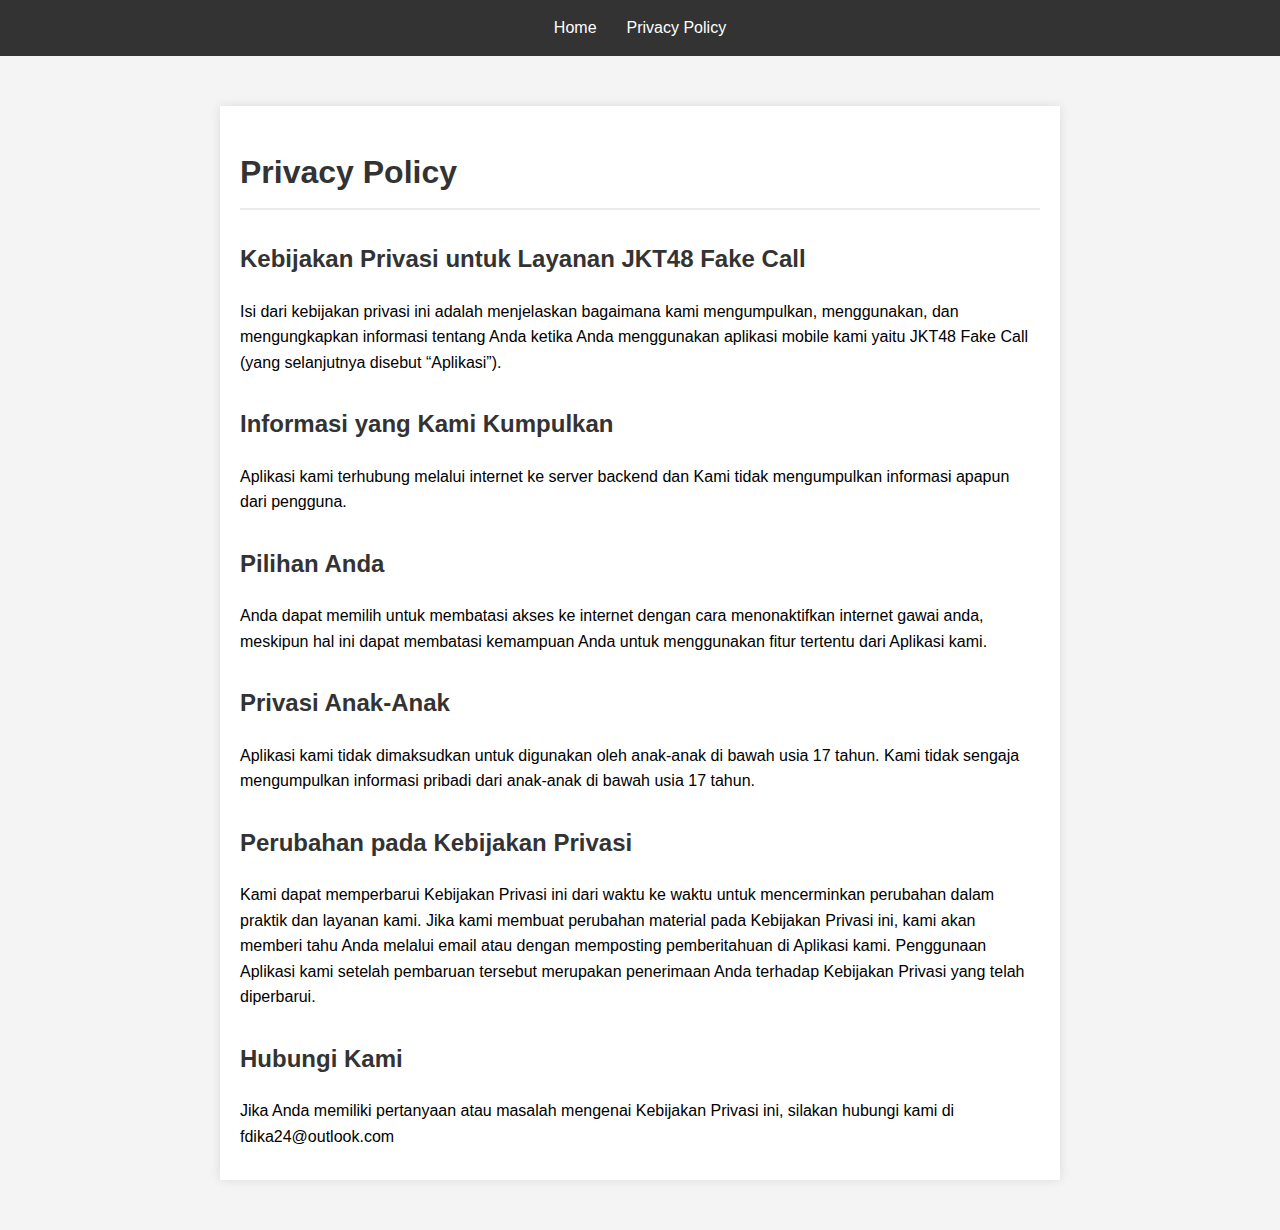
==== policy/index.html @ 37ff18e8 "add privacy" ====
<!DOCTYPE html>
<html lang="en">
<head>
    <meta charset="UTF-8">
    <meta name="viewport" content="width=device-width, initial-scale=1.0">
    <title>Privacy Policy</title>
    <link rel="stylesheet" href="main.css">
</head>
<body>
    <header class="navbar">
        <nav>
            <ul>
                <li><a href="/..">Home</a></li>
                <li><a href="">Privacy Policy</a></li>
            </ul>
        </nav>
    </header>
    <div class="container">
        <h1>Privacy Policy</h1>

        <h2>Kebijakan Privasi untuk Layanan JKT48 Fake Call</h2>
        <p>Isi dari kebijakan privasi ini adalah menjelaskan bagaimana kami mengumpulkan, menggunakan, dan mengungkapkan informasi tentang Anda ketika Anda menggunakan aplikasi mobile kami yaitu JKT48 Fake Call (yang selanjutnya disebut “Aplikasi”).</p>

        <h2>Informasi yang Kami Kumpulkan</h2>
        <p>Aplikasi kami terhubung melalui internet ke server backend dan Kami tidak mengumpulkan informasi apapun dari pengguna.</p>

        <h2>Pilihan Anda</h2>
        <p>Anda dapat memilih untuk membatasi akses ke internet dengan cara menonaktifkan internet gawai anda, meskipun hal ini dapat membatasi kemampuan Anda untuk menggunakan fitur tertentu dari Aplikasi kami.</p>

        <h2>Privasi Anak-Anak</h2>
        <p>Aplikasi kami tidak dimaksudkan untuk digunakan oleh anak-anak di bawah usia 17 tahun. Kami tidak sengaja mengumpulkan informasi pribadi dari anak-anak di bawah usia 17 tahun.</p>

        <h2>Perubahan pada Kebijakan Privasi</h2>
        <p>Kami dapat memperbarui Kebijakan Privasi ini dari waktu ke waktu untuk mencerminkan perubahan dalam praktik dan layanan kami. Jika kami membuat perubahan material pada Kebijakan Privasi ini, kami akan memberi tahu Anda melalui email atau dengan memposting pemberitahuan di Aplikasi kami. Penggunaan Aplikasi kami setelah pembaruan tersebut merupakan penerimaan Anda terhadap Kebijakan Privasi yang telah diperbarui.</p>


        <h2>Hubungi Kami</h2>
        <p>Jika Anda memiliki pertanyaan atau masalah mengenai Kebijakan Privasi ini, silakan hubungi kami di fdika24@outlook.com</p>
    </div>
</body>
</html>
---- policy/main.css ----
body {
    font-family: Arial, sans-serif;
    line-height: 1.6;
    background-color: #f4f4f4;
    margin: 0;
    padding: 0;
}

.navbar {
    width: 100%;
    background-color: #333;
    position: sticky;
    top: 0;
    z-index: 1000;
}

.navbar nav {
    display: flex;
    justify-content: center;
    align-items: center;
}

.navbar ul {
    list-style: none;
    margin: 0;
    padding: 0;
    display: flex;
}

.navbar ul li {
    margin: 0 15px;
}

.navbar ul li a {
    color: white;
    text-decoration: none;
    padding: 15px 0;
    display: block;
}

.navbar ul li a:hover {
    text-decoration: underline;
}

.container {
    max-width: 800px;
    margin: 50px auto;
    padding: 20px;
    background: white;
    box-shadow: 0 0 10px rgba(0,0,0,0.1);
}

h1, h2 {
    color: #333;
}

h1 {
    border-bottom: 2px solid #eaeaea;
    padding-bottom: 10px;
}

h2 {
    margin-top: 30px;
}

p {
    margin: 10px 0;
}

ul {
    list-style: disc;
    padding-left: 20px;
}

ul li {
    margin-bottom: 10px;
}
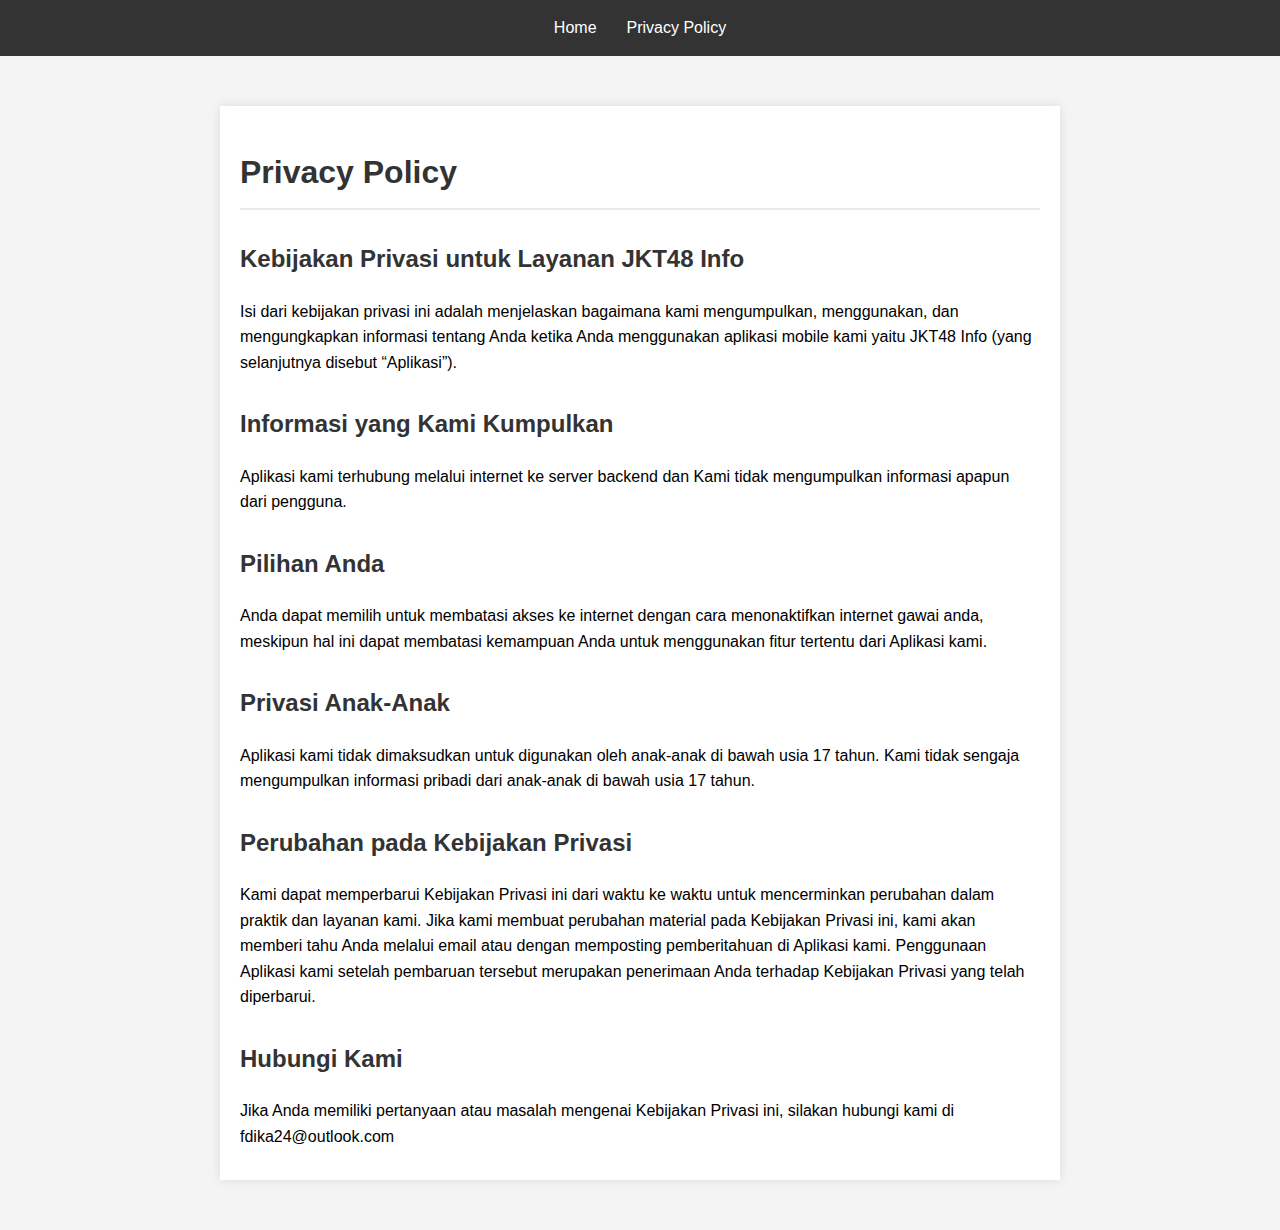
==== commit f502aefa: "change" ====
--- a/policy/index.html
+++ b/policy/index.html
@@ -18,8 +18,8 @@
     <div class="container">
         <h1>Privacy Policy</h1>
 
-        <h2>Kebijakan Privasi untuk Layanan JKT48 Fake Call</h2>
-        <p>Isi dari kebijakan privasi ini adalah menjelaskan bagaimana kami mengumpulkan, menggunakan, dan mengungkapkan informasi tentang Anda ketika Anda menggunakan aplikasi mobile kami yaitu JKT48 Fake Call (yang selanjutnya disebut “Aplikasi”).</p>
+        <h2>Kebijakan Privasi untuk Layanan JKT48 Info</h2>
+        <p>Isi dari kebijakan privasi ini adalah menjelaskan bagaimana kami mengumpulkan, menggunakan, dan mengungkapkan informasi tentang Anda ketika Anda menggunakan aplikasi mobile kami yaitu JKT48 Info (yang selanjutnya disebut “Aplikasi”).</p>
 
         <h2>Informasi yang Kami Kumpulkan</h2>
         <p>Aplikasi kami terhubung melalui internet ke server backend dan Kami tidak mengumpulkan informasi apapun dari pengguna.</p>
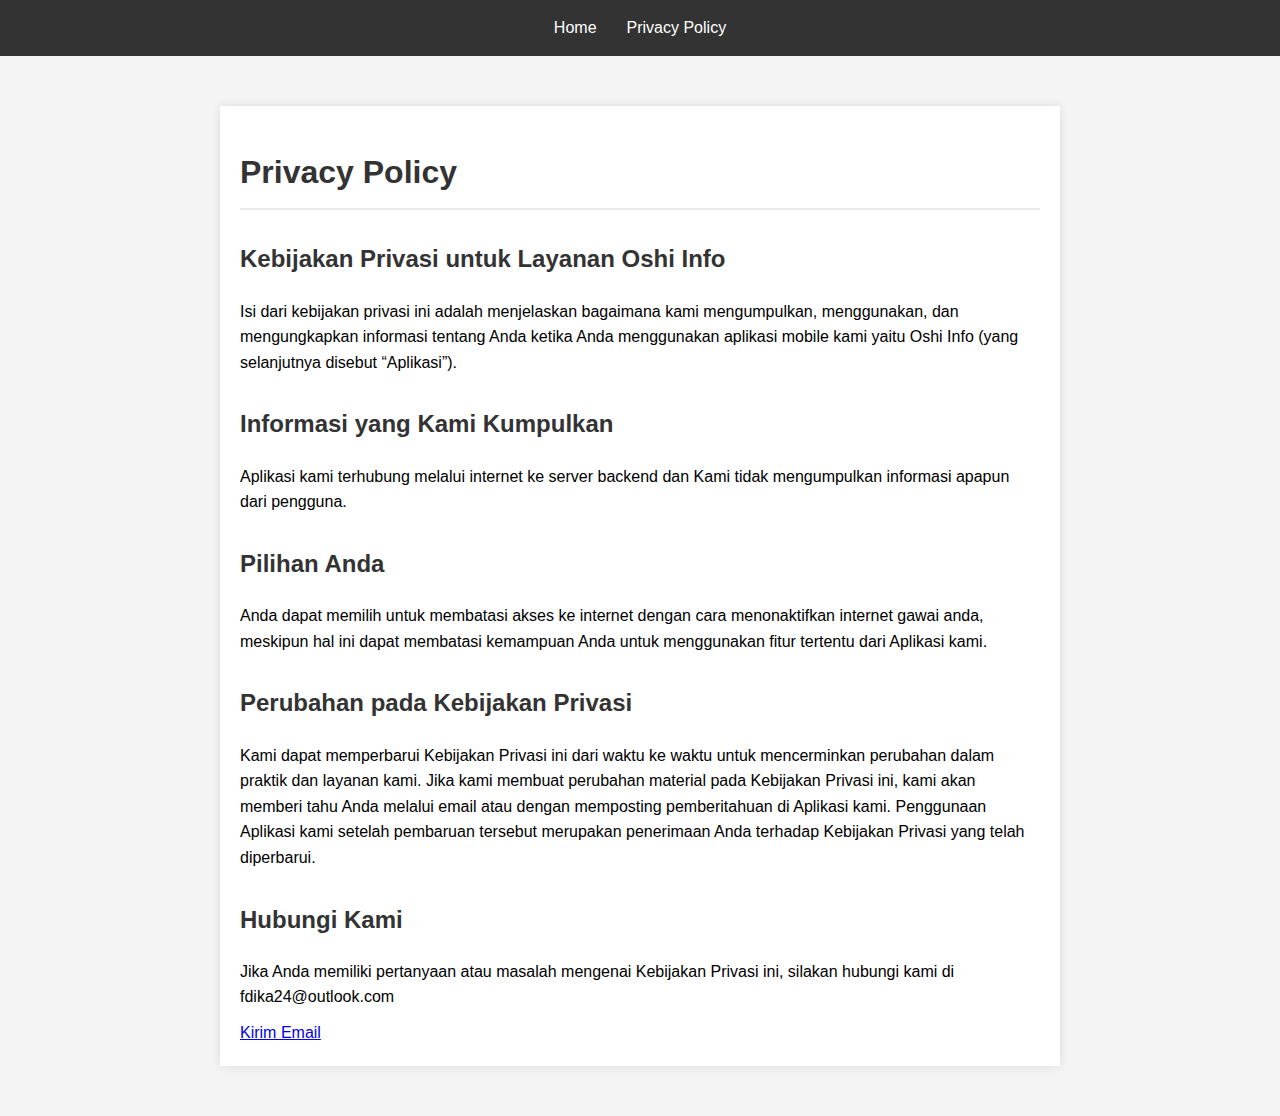
==== commit fb06739e: "new" ====
--- a/policy/index.html
+++ b/policy/index.html
@@ -18,8 +18,8 @@
     <div class="container">
         <h1>Privacy Policy</h1>
 
-        <h2>Kebijakan Privasi untuk Layanan JKT48 Info</h2>
-        <p>Isi dari kebijakan privasi ini adalah menjelaskan bagaimana kami mengumpulkan, menggunakan, dan mengungkapkan informasi tentang Anda ketika Anda menggunakan aplikasi mobile kami yaitu JKT48 Info (yang selanjutnya disebut “Aplikasi”).</p>
+        <h2>Kebijakan Privasi untuk Layanan Oshi Info</h2>
+        <p>Isi dari kebijakan privasi ini adalah menjelaskan bagaimana kami mengumpulkan, menggunakan, dan mengungkapkan informasi tentang Anda ketika Anda menggunakan aplikasi mobile kami yaitu Oshi Info (yang selanjutnya disebut “Aplikasi”).</p>
 
         <h2>Informasi yang Kami Kumpulkan</h2>
         <p>Aplikasi kami terhubung melalui internet ke server backend dan Kami tidak mengumpulkan informasi apapun dari pengguna.</p>
@@ -27,15 +27,12 @@
         <h2>Pilihan Anda</h2>
         <p>Anda dapat memilih untuk membatasi akses ke internet dengan cara menonaktifkan internet gawai anda, meskipun hal ini dapat membatasi kemampuan Anda untuk menggunakan fitur tertentu dari Aplikasi kami.</p>
 
-        <h2>Privasi Anak-Anak</h2>
-        <p>Aplikasi kami tidak dimaksudkan untuk digunakan oleh anak-anak di bawah usia 17 tahun. Kami tidak sengaja mengumpulkan informasi pribadi dari anak-anak di bawah usia 17 tahun.</p>
-
         <h2>Perubahan pada Kebijakan Privasi</h2>
         <p>Kami dapat memperbarui Kebijakan Privasi ini dari waktu ke waktu untuk mencerminkan perubahan dalam praktik dan layanan kami. Jika kami membuat perubahan material pada Kebijakan Privasi ini, kami akan memberi tahu Anda melalui email atau dengan memposting pemberitahuan di Aplikasi kami. Penggunaan Aplikasi kami setelah pembaruan tersebut merupakan penerimaan Anda terhadap Kebijakan Privasi yang telah diperbarui.</p>
 
-
         <h2>Hubungi Kami</h2>
         <p>Jika Anda memiliki pertanyaan atau masalah mengenai Kebijakan Privasi ini, silakan hubungi kami di fdika24@outlook.com</p>
+        <a href="mailto:fdika24@outlook.com" class="email-button">Kirim Email</a>
     </div>
 </body>
 </html>
